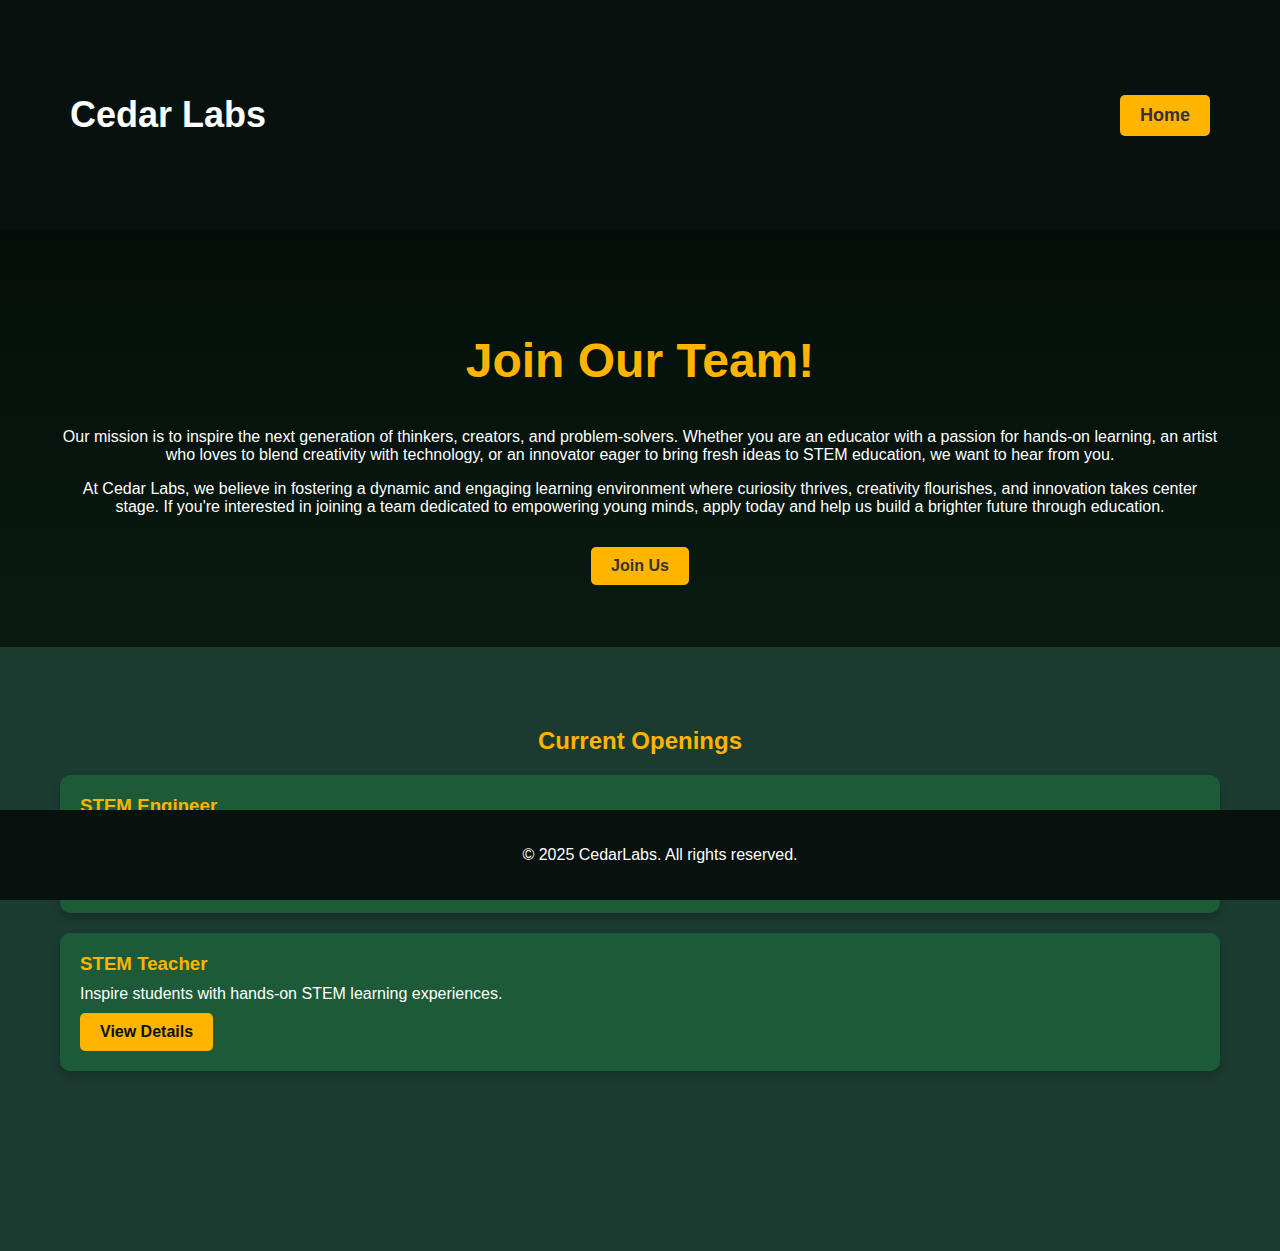
==== job-postings.html @ d116fa32 "Add files via upload" ====
<!DOCTYPE html>
<html lang="en">
<head>
    <meta charset="UTF-8">
    <meta name="viewport" content="width=device-width, initial-scale=1.0">
    <title>CedarLabs - Home</title>
    <link rel="stylesheet" href="styles.css">
    <script src="https://cdnjs.cloudflare.com/ajax/libs/gsap/3.12.2/gsap.min.js"></script>
    <style>
        body {
            background: linear-gradient(to bottom, #07120F, #0E2A1B, #16422A,  #267647, #1D5B38);
            color: white;
            font-family: Arial, sans-serif;
        }
        .top-bar {
            display: flex;
            align-items: center;
            justify-content: space-between;
            padding: 20px;
            background: #07120F;
        }
        .top-bar h1 {
            display: flex;
            align-items: center;
            font-size: 36px;
        }
        .button {
            background: #ffb400;
            padding: 10px 20px;
            border-radius: 5px;
            color: #333;
            text-decoration: none;
            font-weight: bold;
        }
        .hero {
            position: relative;
            background: url('Red Modern Hexagon Diagram (3).png') no-repeat center center/cover;
		
            height: 33vh;
            display: flex;
            align-items: center;
            justify-content: center;
            text-align: center;
            color: white;
        }
        .hero-overlay {
            position: absolute;
            top: 0;
            left: 0;
            width: 100%;
            height: 100%;
            background: rgba(0, 0, 0, 0.6);
        }
        .hero-content {
            position: relative;
            z-index: 2;
			
        }
		.hero h2
		{
		 font-size: 3em;
		 }
		.h2{
			color: #FFA000;

			}
		
        .intro-section {
            display: flex;
            align-items: center;
            justify-content: space-between;
            padding: 60px;
            max-width: 1100px;
            margin: auto;
            text-align: left;
        }
        .intro-text {
            width: 50%;
        }
        .intro-text h2 {
            color: #FFA000;
            font-size: 2em;
        }
        .intro-text p {
            color: #FFF;
            font-size: 1.2em;
            line-height: 1.5;
        }
        .intro-logo img {
            width: 100%;
            max-width: 300px;
        }
        .button-outline {
            display: inline-block;
            margin-top: 15px;
            padding: 10px 20px;
            background: #ffb400;
            color: #333;
            text-decoration: none;
            font-weight: bold;
            border-radius: 5px;
            transition: 0.3s;
        }
        .button-outline:hover {
            background: #ffa000;
        }
        .services {
            text-align: center;
            padding: 50px;
            background:#1D5B38 ;
        }
        .services h2 {
            color: #FFA000;
        }
        .service-container {
            display: flex;
            justify-content: space-around;
            flex-wrap: wrap;
        }
        .service {
            width: 30%;
            padding: 20px;
            background: white;
            box-shadow: 0 5px 15px rgba(0,0,0,0.1);
            border-radius: 10px;
            text-align: center;
            margin: 15px;
        }
        .service img {
            width: 100%;
            border-radius: 10px;
        }
        .service h3, .service p {
            color: #222;
            font-weight: bold;
        }
        .hiring {
            text-align: center;
            padding: 60px;
 
			background: #1D5B38;
			      background: #1B3B31;
            color: white;

            margin-left: auto;
            margin-right: auto;
        }
        .spacer {
            height: 100px;
			      background: #1B3B31;
        }
		.job-card {
			background: #1D5B38;
            padding: 20px;
            margin: 20px 0;
            border-radius: 10px;
            box-shadow: 0 5px 10px rgba(0,0,0,0.2);
            text-align: left;
        }
        .job-card h3 {
            margin: 0;
            color: #FFB400;
        }
        .job-card p {
            margin: 10px 0;
        }
        .job-card a {
            display: inline-block;
            padding: 10px 20px;
            background: #FFB400;
            color: #07120F;
            text-decoration: none;
            border-radius: 5px;
            font-weight: bold;
            transition: background 0.3s;
        }
        .job-card a:hover {
            background: #FFA000;
        }
    </style>
</head>
<body>
    <header>
        <div class="top-bar">
            <h1>Cedar Labs</h1>
            <a href="index.html" class="button">Home</a>
        </div>
    </header>
    
    <section class="hero">
        <div class="hero-overlay"></div>
        <div class="hero-content">
            <h2>Join Our Team!</h2>
                    <p>
            Our mission is to inspire the next generation of thinkers, creators, and problem-solvers.
            Whether you are an educator with a passion for hands-on learning, an artist who loves to
            blend creativity with technology, or an innovator eager to bring fresh ideas to STEM education,
            we want to hear from you.
        </p>
        <p>
            At Cedar Labs, we believe in fostering a dynamic and engaging learning environment where curiosity thrives,
            creativity flourishes, and innovation takes center stage. If you're interested in joining a team dedicated
            to empowering young minds, apply today and help us build a brighter future through education.
        </p>
            <a href="#" class="button-outline">Join Us</a>
        </div>
    </section>
    

    
    <section class="hiring">
        <h2>Current Openings</h2>
        <div class="job-card">
            <h3>STEM Engineer</h3>
            <p>Develop and implement cutting-edge STEM education programs.</p>
            <a href="stem_engineer.html">View Details</a>
        </div>
        <div class="job-card">
            <h3>STEM Teacher</h3>
            <p>Inspire students with hands-on STEM learning experiences.</p>
            <a href="stem-teacher.html">View Details</a>
        </div>
    </section>
    
    <div class="spacer"></div>
    
    <footer>
        <p>&copy; 2025 CedarLabs. All rights reserved.</p>
    </footer>
</body>
</html>
---- styles.css ----
body {
    font-family: 'Poppins', sans-serif;
    margin: 0;
    padding: 0;
    background-color: #0D1B16; /* Dark green background */
    color: #F0FDF4; /* Light green text */
    text-align: center;
}

header {
    background-color: #07120F; /* Dark header */
    color: white;
    padding: 50px;
    text-align: center;
}

.logo {
    width: 180px;
    margin-bottom: 20px;
}

nav {
    background: #102920;
    padding: 15px;
}

nav a {
    color: white;
    margin: 15px;
    text-decoration: none;
    font-size: 18px;
    font-weight: bold;
}

section {
    padding: 60px;
}

.container {
    max-width: 900px;
    margin: auto;
    background: #1B3B31;
    padding: 30px;
    border-radius: 15px;
    box-shadow: 0 5px 15px rgba(0,0,0,0.2);
}

h2 {
    color: #FFB400; /* Orange heading color */
}

.button {
    display: inline-block;
    padding: 15px 30px;
    background-color: #FFB400; /* Orange buttons */
    color: #07120F;
    font-size: 18px;
    font-weight: bold;
    text-decoration: none;
    border-radius: 5px;
    transition: 0.3s ease-in-out;
}

.button:hover {
    background-color: #FFA000;
}

footer {
    background: #07120F;
    color: white;
    padding: 20px;
    position: fixed;
    bottom: 0;
    width: 100%;
}
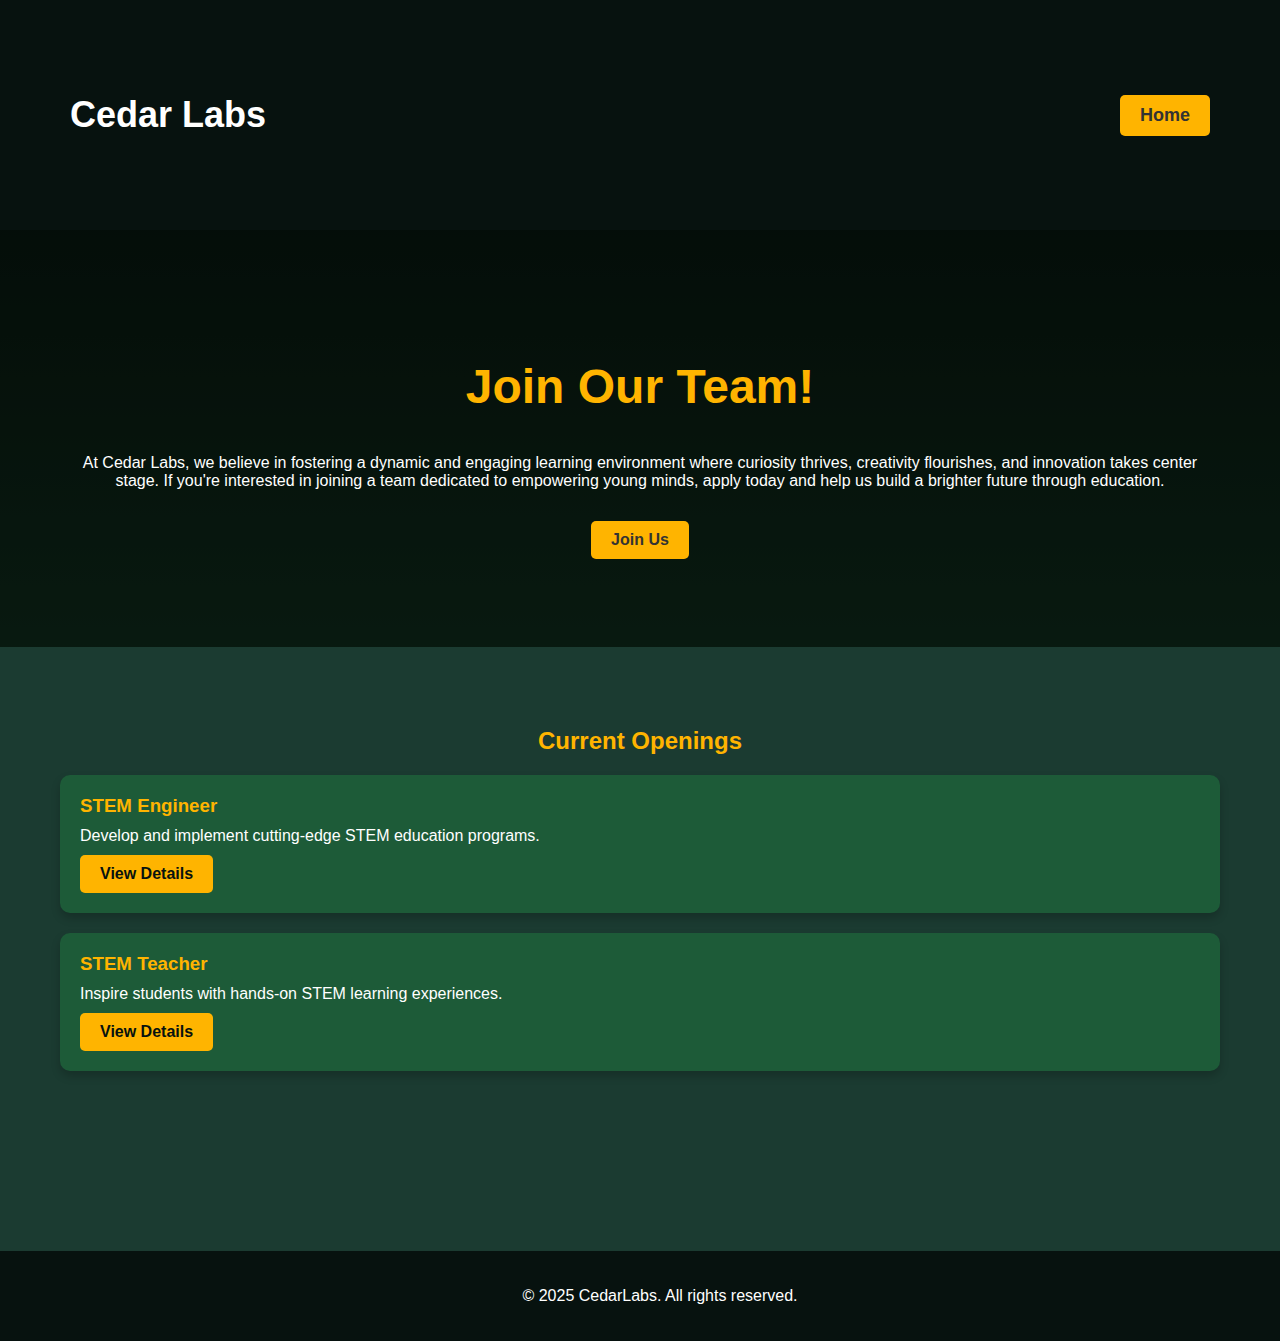
==== commit 63db9052: "Update job-postings.html" ====
--- a/job-postings.html
+++ b/job-postings.html
@@ -191,12 +191,6 @@
         <div class="hero-overlay"></div>
         <div class="hero-content">
             <h2>Join Our Team!</h2>
-                    <p>
-            Our mission is to inspire the next generation of thinkers, creators, and problem-solvers.
-            Whether you are an educator with a passion for hands-on learning, an artist who loves to
-            blend creativity with technology, or an innovator eager to bring fresh ideas to STEM education,
-            we want to hear from you.
-        </p>
         <p>
             At Cedar Labs, we believe in fostering a dynamic and engaging learning environment where curiosity thrives,
             creativity flourishes, and innovation takes center stage. If you're interested in joining a team dedicated
@@ -218,7 +212,7 @@
         <div class="job-card">
             <h3>STEM Teacher</h3>
             <p>Inspire students with hands-on STEM learning experiences.</p>
-            <a href="stem-teacher.html">View Details</a>
+            <a href="stem_teacher.html">View Details</a>
         </div>
     </section>
     
--- a/styles.css
+++ b/styles.css
@@ -2,13 +2,13 @@
     font-family: 'Poppins', sans-serif;
     margin: 0;
     padding: 0;
-    background-color: #0D1B16; /* Dark green background */
-    color: #F0FDF4; /* Light green text */
+    background-color: #0D1B16;
+    color: #F0FDF4;
     text-align: center;
 }
 
 header {
-    background-color: #07120F; /* Dark header */
+    background-color: #07120F;
     color: white;
     padding: 50px;
     text-align: center;
@@ -37,7 +37,7 @@
 }
 
 .container {
-    max-width: 900px;
+    max-width: 90%;
     margin: auto;
     background: #1B3B31;
     padding: 30px;
@@ -46,13 +46,13 @@
 }
 
 h2 {
-    color: #FFB400; /* Orange heading color */
+    color: #FFB400;
 }
 
 .button {
     display: inline-block;
     padding: 15px 30px;
-    background-color: #FFB400; /* Orange buttons */
+    background-color: #FFB400;
     color: #07120F;
     font-size: 18px;
     font-weight: bold;
@@ -69,7 +69,26 @@
     background: #07120F;
     color: white;
     padding: 20px;
-    position: fixed;
-    bottom: 0;
+    position: relative;
     width: 100%;
 }
+
+@media (max-width: 768px) {
+    .top-bar {
+        flex-direction: column;
+        text-align: center;
+    }
+    
+    .button {
+        width: 100%;
+    }
+    
+    .container {
+        padding: 20px;
+    }
+}
+
+img {
+    max-width: 100%;
+    height: auto;
+}
